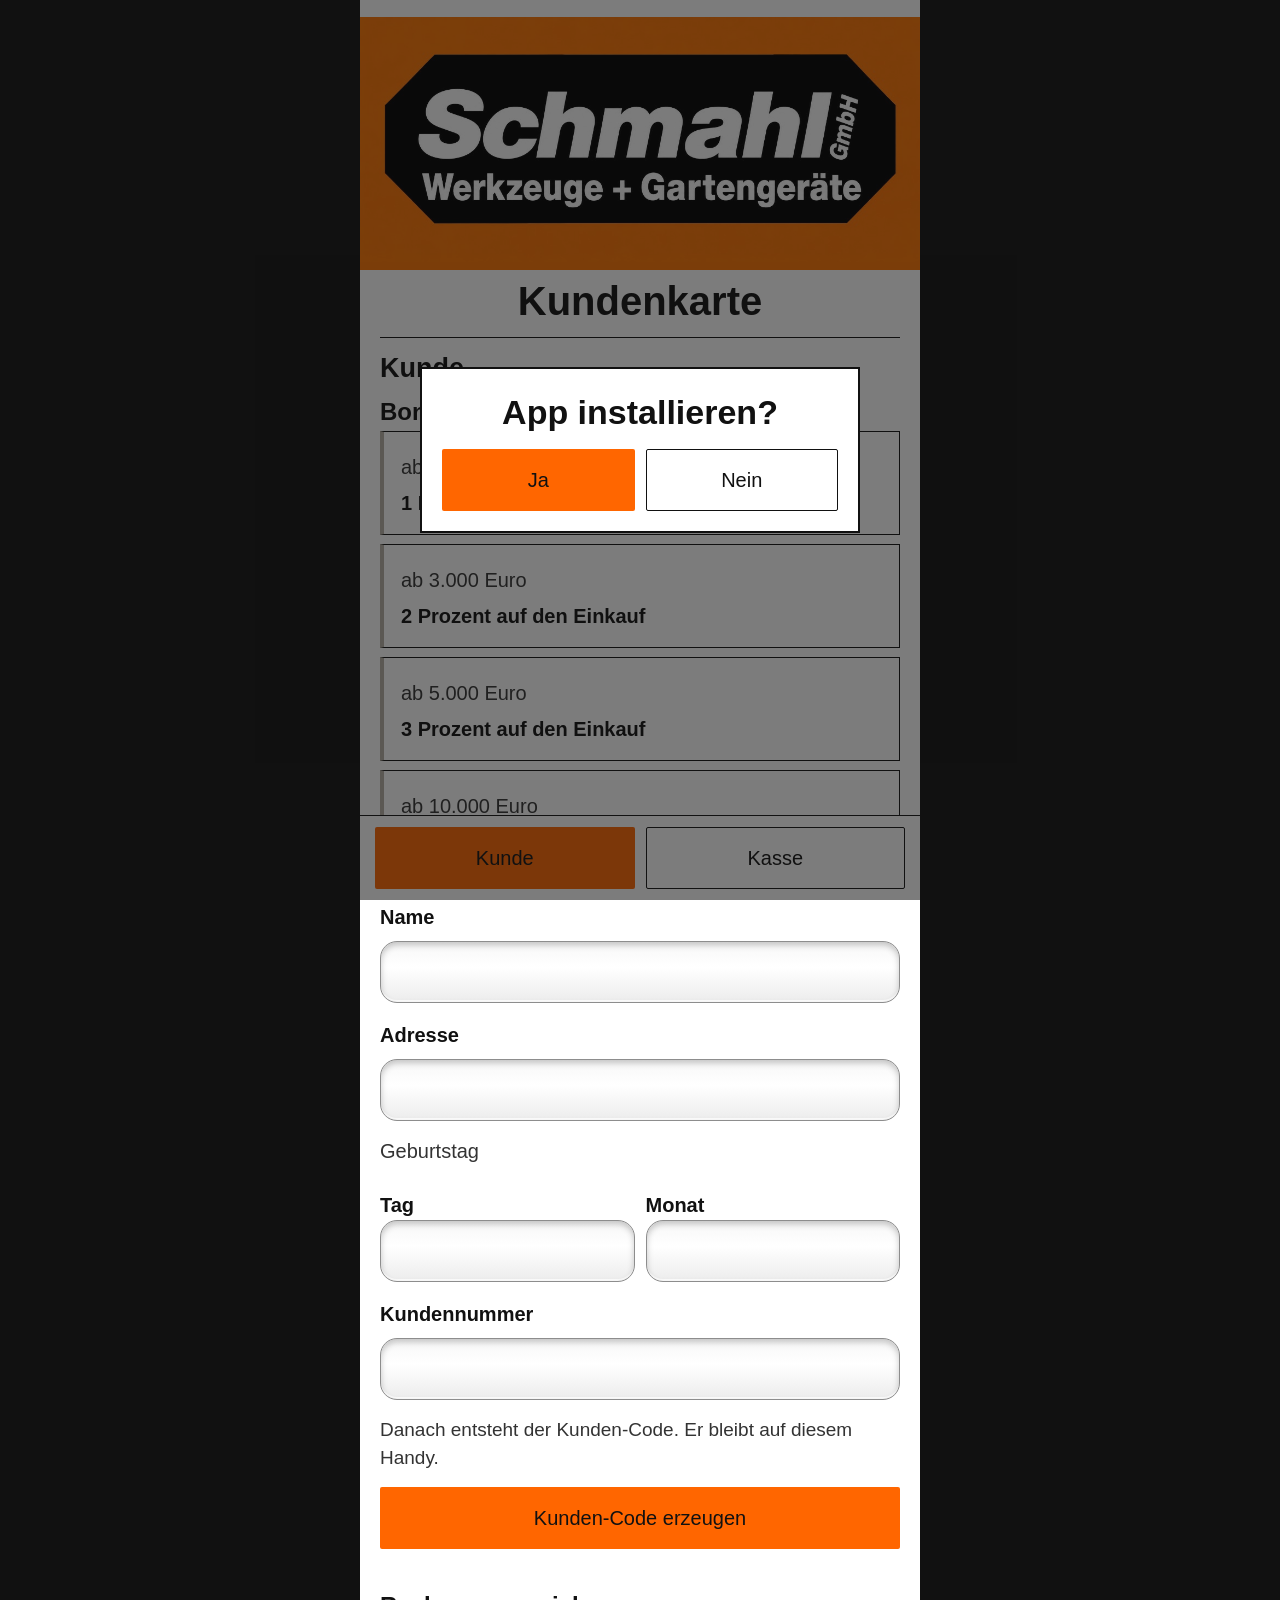
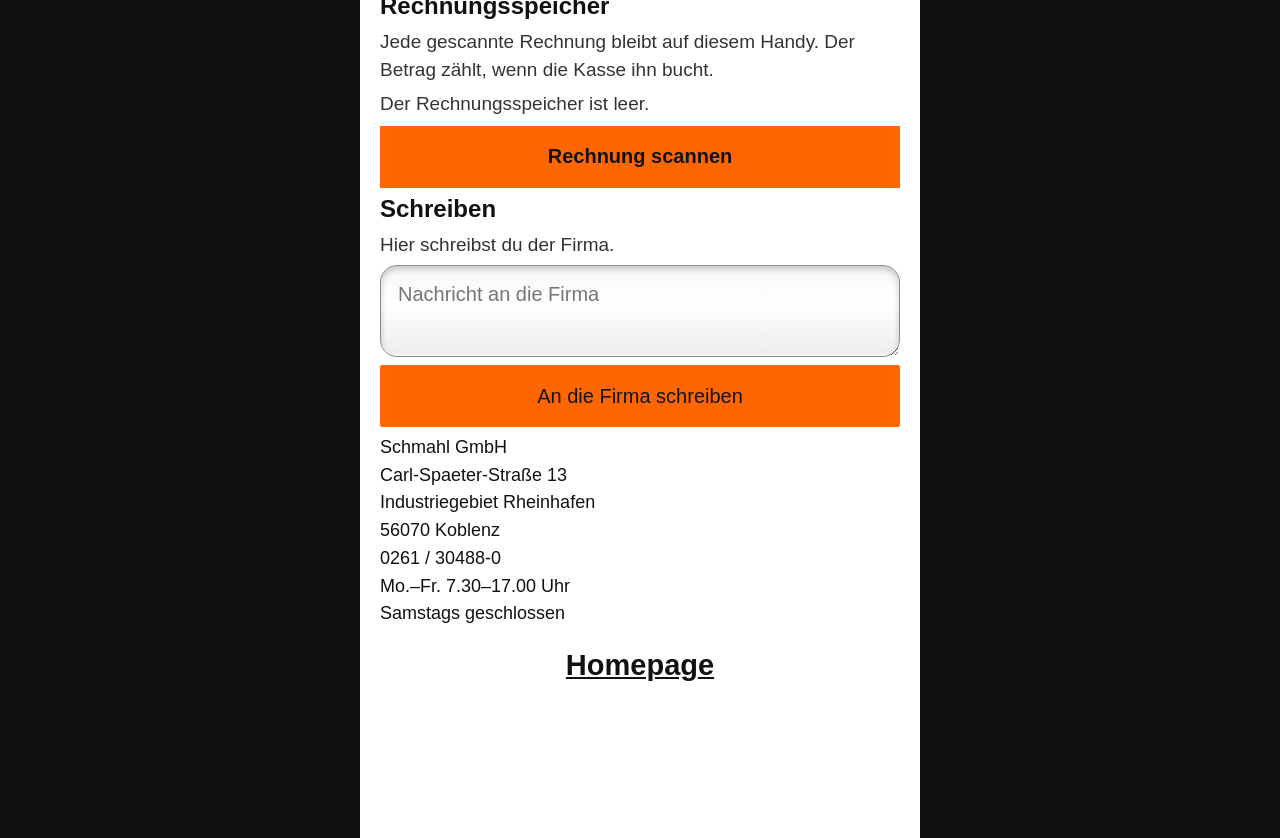
==== index.html @ 0615baf2 "Setze den Schriftzug Homepage mittig und fett." ====
<!DOCTYPE html>
<html lang="de">
<head>
  <meta charset="utf-8">
  <meta name="viewport" content="width=device-width, initial-scale=1, viewport-fit=cover">
  <meta name="theme-color" content="#ff6600">
  <meta name="apple-mobile-web-app-capable" content="yes">
  <meta name="mobile-web-app-capable" content="yes">
  <meta name="apple-mobile-web-app-title" content="Schmahl">
  <meta name="apple-mobile-web-app-status-bar-style" content="black-translucent">
  <title>Kundenkarte Schmahl</title>
  <link rel="icon" href="icon-192.png?v=3" type="image/png">
  <link rel="apple-touch-icon" href="icon-512.png?v=3">
  <link rel="manifest" href="manifest.webmanifest">
  <link rel="stylesheet" href="style.css">
</head>
<body data-eingang="kunde">
  <main>
    <header class="top">
      <div class="logo-band">
        <button type="button" id="logo-button" class="logo-button" aria-label="Schmahl GmbH">
          <img id="logo" class="logo" alt="" src="banner.png?v=4" hidden>
          <span id="wordmark" class="wordmark">Schmahl</span>
        </button>
      </div>
      <p class="role">Kundenkarte</p>
    </header>
    <nav class="switch" aria-label="Eingang">
      <button type="button" id="tab-kunde" aria-pressed="true">Kunde</button>
      <button type="button" id="tab-kasse" aria-pressed="false">Kasse</button>
    </nav>
    <div class="panels">
      <section id="kunde" aria-label="Kunde">
        <h2>Kunde</h2>
        <p>Einen Moment.</p>
      </section>
      <section id="kasse" aria-label="Kasse">
        <h2>Kasse</h2>
      </section>
    </div>
    <div id="shop-lines" class="shop-lines"></div>
    <p class="homepage"><a href="https://www.gartentechnik-koblenz.de/">Homepage</a></p>
  </main>
  <div id="install-ask" class="install-ask" hidden>
    <div class="install-card" role="dialog" aria-modal="true" aria-labelledby="install-title">
      <h2 id="install-title">App installieren?</h2>
      <p id="install-hint" class="hint" hidden></p>
      <div class="install-actions">
        <button type="button" id="install-yes">Ja</button>
        <button type="button" id="install-no" class="quiet">Nein</button>
      </div>
    </div>
  </div>
  <script src="store.js"></script>
  <script src="app.js"></script>
</body>
</html>
---- style.css ----
:root {
  --paper: #ffffff;
  --ink: #111111;
  --muted: #333333;
  --line: #111111;
  --orange: #ff6600;
  --black: #111111;
  color-scheme: light;
}

* { box-sizing: border-box; }

html {
  font-size: 20px;
  text-size-adjust: 100%;
}

body {
  margin: 0;
  background: var(--black);
  color: var(--ink);
  font-family: "Segoe UI", "Helvetica Neue", sans-serif;
  line-height: 1.45;
}

main {
  max-width: 28rem;
  min-height: 100vh;
  min-height: 100dvh;
  margin: 0 auto;
  background: var(--paper);
  padding:
    calc(0.85rem + env(safe-area-inset-top))
    1rem
    calc(7.4rem + env(safe-area-inset-bottom));
}

body[data-stufe="1"] {
  --paper: #d9d9d9;
  --ink: #111111;
  --muted: #333333;
  --line: #111111;
  background: #d9d9d9;
}

body[data-stufe="2"] {
  --paper: #3c3c3c;
  --ink: #f4f4f4;
  --muted: #d2d2d2;
  --line: #f4f4f4;
  background: #3c3c3c;
}

body[data-stufe="3"] {
  --paper: #111111;
  --ink: #f4f4f4;
  --muted: #cfcfcf;
  --line: #f4f4f4;
  background: #111111;
}

body[data-stufe="2"],
body[data-stufe="3"] { color-scheme: dark; }

body[data-stufe="2"] .error,
body[data-stufe="3"] .error { color: #ffb4b4; }

.barcode,
.benefit,
.step,
.note-line,
.install-card {
  color: #111111;
  --ink: #111111;
  --muted: #333333;
  --line: #111111;
}

h1, h2, h3 { font-weight: 650; line-height: 1.2; }
h2 { font-size: 1.35rem; margin: 0 0 0.7rem; }
h3 { font-size: 1.2rem; margin: 0.2rem 0; }

p { margin: 0.35rem 0; }

a { color: inherit; }

button, input, textarea, label.scan-button {
  font: inherit;
  touch-action: manipulation;
}

button, label.scan-button { color: inherit; }

input, textarea { color: #111111; }

button {
  background: var(--orange);
  color: var(--black);
  border: 0;
  border-radius: 2px;
  padding: 0.75rem 1rem;
  min-height: 3.1rem;
  width: 100%;
  cursor: pointer;
}

button[aria-pressed="false"],
button.quiet {
  background: transparent;
  color: var(--ink);
  border: 1px solid var(--line);
}

button:disabled { opacity: 0.55; cursor: default; }

input, textarea {
  width: 100%;
  padding: 0.7rem 0.85rem;
  border: 1px solid #8d8d8d;
  border-radius: 0.85rem;
  background: linear-gradient(180deg, #f7f7f7 0%, #ffffff 42%, #ececec 100%);
  box-shadow:
    inset 0 3px 6px rgba(0, 0, 0, 0.22),
    inset 0 -2px 0 rgba(255, 255, 255, 0.9),
    0 1px 0 rgba(255, 255, 255, 0.65);
  min-height: 3.1rem;
}

textarea { min-height: 4.6rem; resize: vertical; }

.birthday {
  display: grid;
  grid-template-columns: 1fr 1fr;
  gap: 0.55rem;
}

label { display: block; margin-top: 0.45rem; font-weight: 650; }

:focus-visible {
  outline: 2px solid var(--orange);
  outline-offset: 2px;
}

.top {
  margin-left: -1rem;
  margin-right: -1rem;
  text-align: center;
}

.logo-band {
  display: block;
  width: 100%;
  background: #fd7402;
}

.wordmark {
  margin: 0;
  font-family: Georgia, "Palatino Linotype", Palatino, serif;
  font-size: 2.5rem;
  font-weight: 600;
  letter-spacing: 0.01em;
  line-height: 1.05;
}

button.logo-button {
  width: 100%;
  height: auto;
  min-height: 0;
  padding: 0;
  border: 0;
  border-radius: 0;
  overflow: hidden;
  background: #fd7402;
  line-height: 0;
}

button.logo-button:hover { background: #fd7402; }

.logo {
  display: block;
  width: 100%;
  height: auto;
  object-fit: contain;
}

.logo[hidden],
[hidden] { display: none !important; }

.role {
  margin: 0.45rem 1rem 0.7rem;
  color: var(--ink);
  font-size: 2rem;
  font-weight: 700;
  line-height: 1.1;
  text-align: center;
}

.shop-lines { font-size: 0.9rem; }
.shop-lines p { margin: 0.08rem 0; }

.shop-lines a { text-decoration: none; }

.homepage {
  margin: 0.9rem 0 0.2rem;
  text-align: center;
  font-size: 1.45rem;
  font-weight: 700;
}

.homepage a { font-weight: 700; }

.switch {
  position: fixed;
  z-index: 3;
  left: 50%;
  bottom: 0;
  transform: translateX(-50%);
  width: min(100%, 28rem);
  display: grid;
  grid-template-columns: 1fr 1fr;
  gap: 0.55rem;
  margin: 0;
  padding: 0.55rem 0.75rem calc(0.55rem + env(safe-area-inset-bottom));
  background: var(--paper);
  border-top: 1px solid var(--line);
}

section {
  margin-top: 0.45rem;
  padding-top: 0.7rem;
  border-top: 1px solid var(--line);
}

body[data-eingang="kunde"] #kasse { display: none; }
body[data-eingang="kasse"] #kunde { display: none; }

.number {
  font-family: Consolas, "Cascadia Mono", "Courier New", monospace;
  font-size: clamp(1.7rem, 8.5vw, 2.5rem);
  letter-spacing: 0.12em;
  text-align: center;
  margin: 0.3rem 0 0.7rem;
  user-select: all;
}

.barcode {
  background: #fff;
  border: 1px solid var(--line);
  padding: 0.45rem 0.2rem;
  margin: 0.2rem 0 0.5rem;
}

.barcode svg {
  display: block;
  width: 100%;
  height: 7.2rem;
}

.figure {
  font-size: 1.7rem;
  font-weight: 650;
  margin: 0.15rem 0 0.7rem;
}

.progress-block { margin: 0.15rem 0 0.8rem; }

.progress {
  height: 0.9rem;
  background: rgba(17, 17, 17, 0.12);
  border: 1px solid var(--line);
  overflow: hidden;
}

.progress-fill {
  height: 100%;
  background: var(--orange);
}

body[data-stufe="2"] .progress,
body[data-stufe="3"] .progress { background: rgba(255, 255, 255, 0.16); }

.stack { display: grid; gap: 0.45rem; margin: 0.4rem 0 1rem; }

.benefit {
  background: #fff;
  border: 1px solid var(--line);
  border-left: 4px solid var(--orange);
  padding: 0.75rem 0.85rem;
  margin: 0.55rem 0;
}

.benefit.redeemed { border-left-color: #b7b0a4; }

.steps { display: grid; gap: 0.45rem; margin: 0.2rem 0 1rem; }

.step {
  background: #fff;
  border: 1px solid var(--line);
  border-left: 4px solid #b7b0a4;
  padding: 0.7rem 0.85rem;
}

.step.reached { border-left-color: var(--orange); }
.step.current { background: #fff3eb; }
.step .step-rate { font-weight: 700; margin: 0.1rem 0; }

.benefit p { margin: 0.15rem 0; }

.tier-label { color: var(--muted); }

.muted, .hint { color: var(--muted); }
.hint { font-size: 0.95rem; }

.ok { color: var(--ink); }
.error { color: #6e2e2e; }

label.scan-button {
  display: grid;
  place-items: center;
  width: 100%;
  min-height: 3.1rem;
  margin-top: 0.4rem;
  background: var(--orange);
  color: var(--black);
  font-weight: 650;
  cursor: pointer;
}

input.scan-input {
  position: absolute;
  width: 1px;
  height: 1px;
  min-height: 0;
  padding: 0;
  border: 0;
  opacity: 0;
}

.stored-receipt { margin: 0.7rem 0 0; }
.stored-receipt .hint { margin-bottom: 0.15rem; }

.shot {
  display: block;
  width: 100%;
  margin: 0.4rem 0 0.7rem;
  border: 2px solid var(--black);
  background: #fff;
}

.month {
  margin: 1rem 0;
  padding: 0.8rem 0;
  border-top: 1px solid var(--line);
  border-bottom: 1px solid var(--line);
}

.thread { margin: 0.3rem 0 0.8rem; }

.note-line {
  margin: 0.35rem 0;
  padding: 0.45rem 0.65rem;
  border-left: 4px solid var(--black);
  background: #fff;
}

.note-line.firma { border-left-color: var(--orange); }

.note-line .who { font-weight: 650; }

.install-ask {
  position: fixed;
  z-index: 6;
  inset: 0;
  display: grid;
  place-items: center;
  padding: 1rem;
  background: rgba(17, 17, 17, 0.55);
}

.install-card {
  width: min(100%, 22rem);
  background: #fff;
  padding: 1.15rem 1rem 1rem;
  border: 2px solid var(--black);
}

.install-card h2 {
  font-size: 1.7rem;
  font-weight: 700;
  margin: 0 0 0.85rem;
  text-align: center;
}

.install-actions {
  display: grid;
  grid-template-columns: 1fr 1fr;
  gap: 0.55rem;
  margin-top: 0.85rem;
}

@media (hover: hover) {
  button:hover { background: #e65c00; }
  button[aria-pressed="false"]:hover,
  button.quiet:hover { background: #fff3eb; }
  button.logo-button:hover { background: #fd7402; }
}

@media (max-width: 359px) {
  .number { letter-spacing: 0.06em; }
}
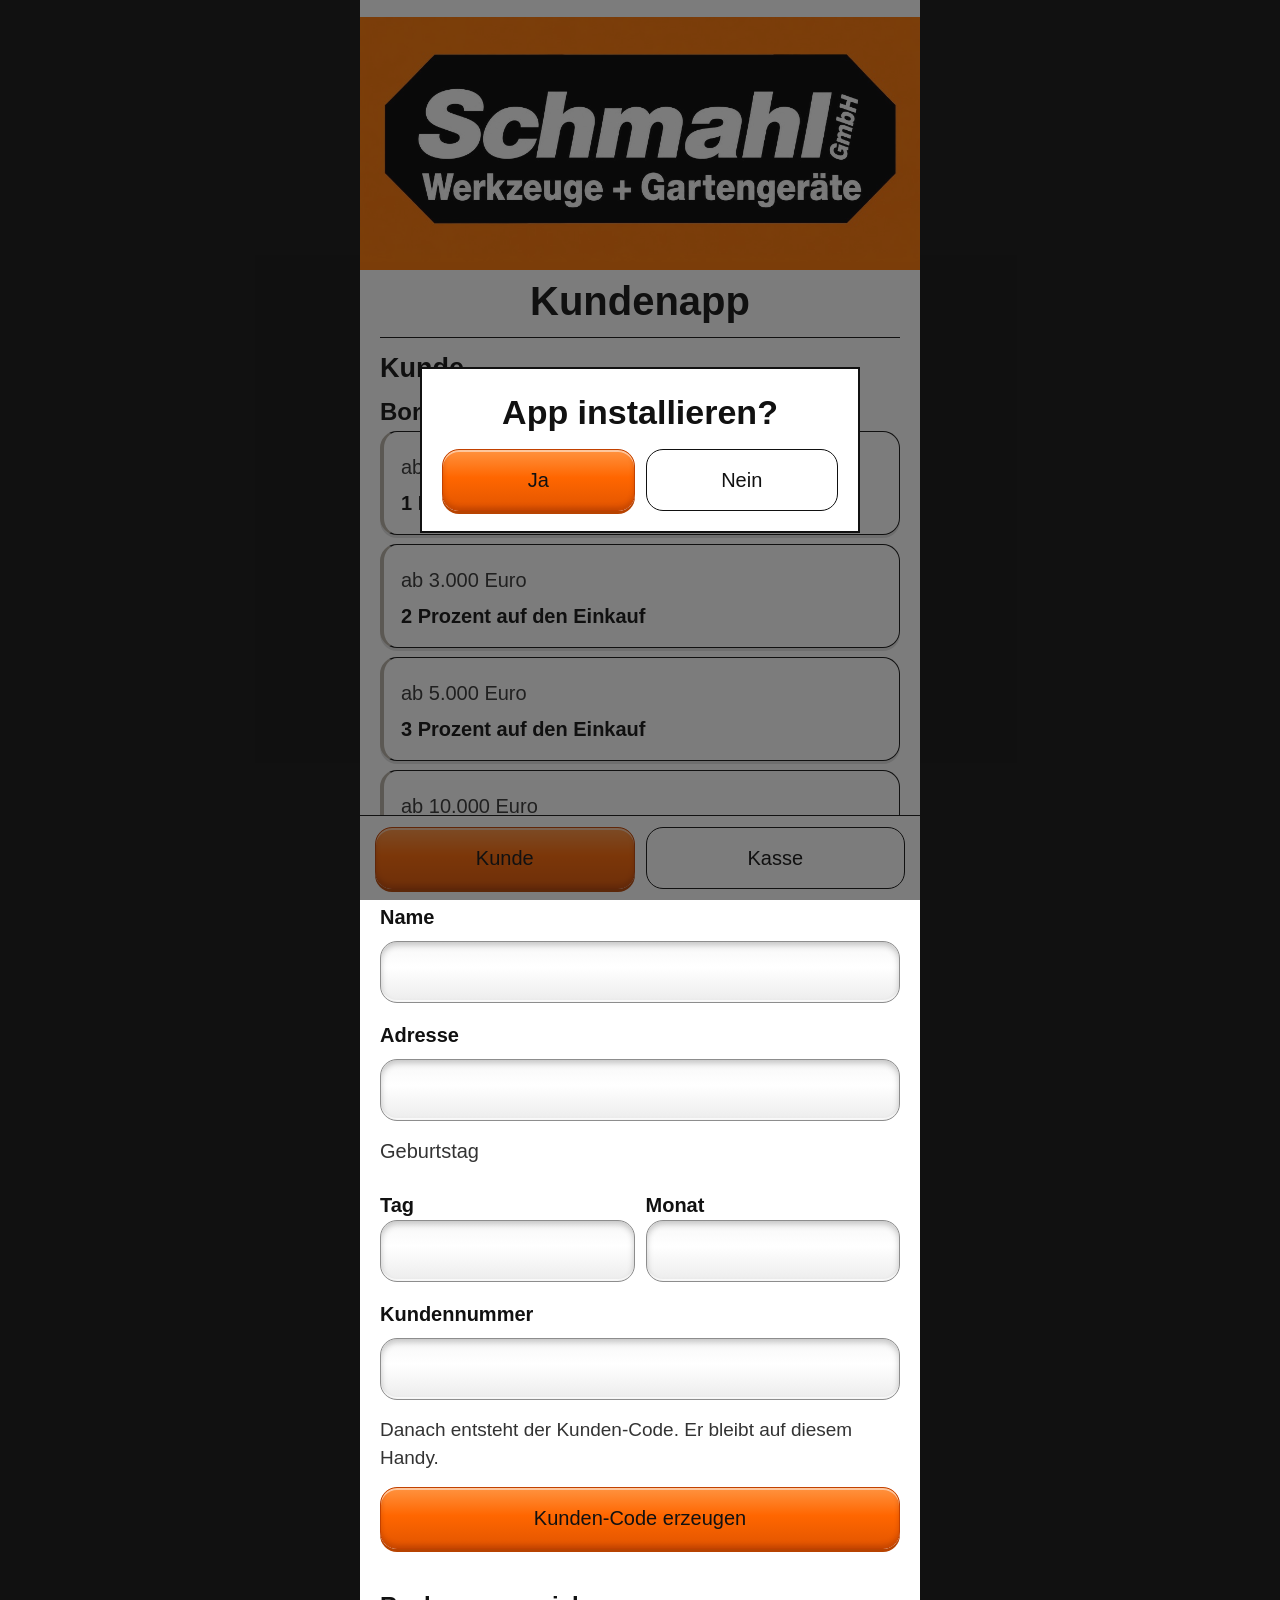
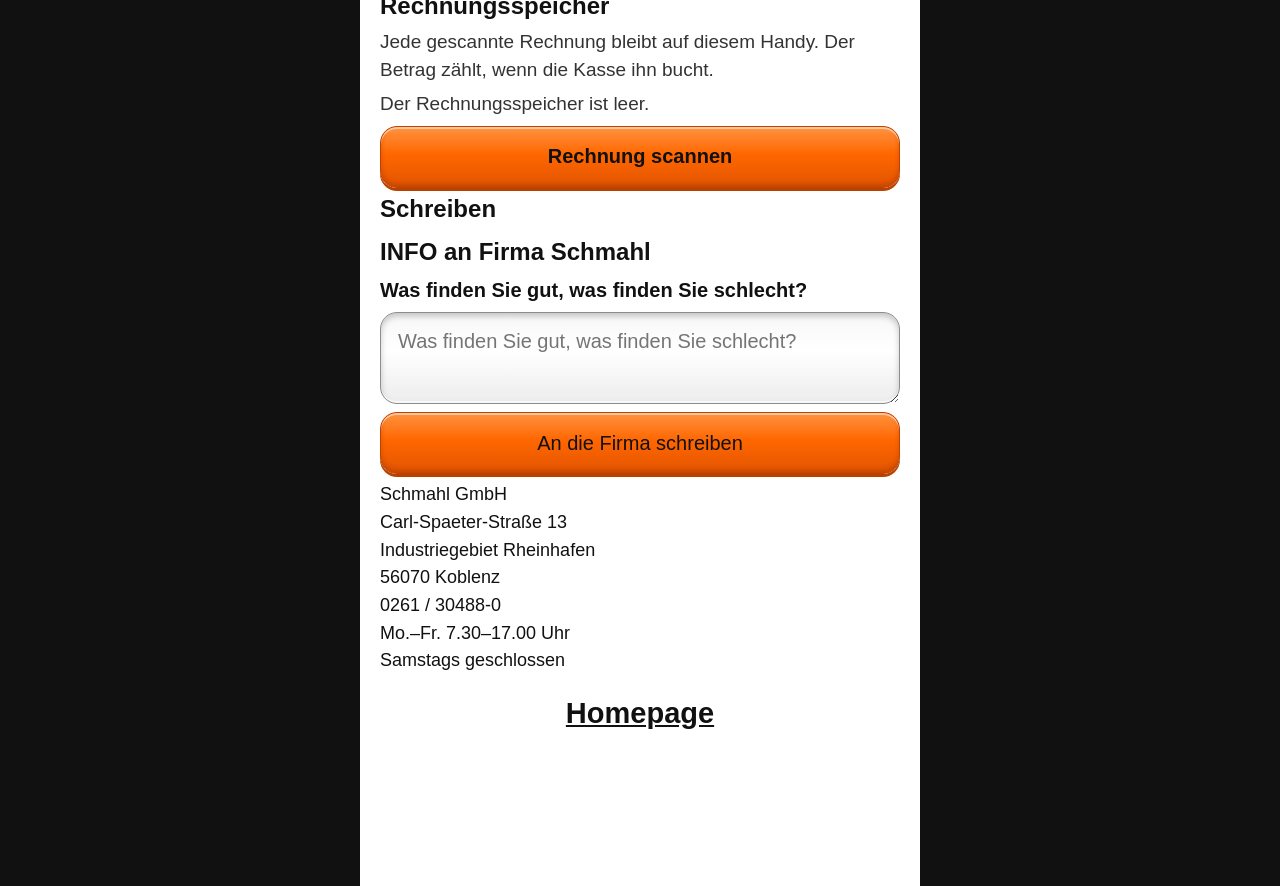
==== commit 03e2da3e: "Benenne den Schriftzug in Kundenapp um und runde die orangen Felder plastisch ab." ====
--- a/index.html
+++ b/index.html
@@ -8,7 +8,7 @@
   <meta name="mobile-web-app-capable" content="yes">
   <meta name="apple-mobile-web-app-title" content="Schmahl">
   <meta name="apple-mobile-web-app-status-bar-style" content="black-translucent">
-  <title>Kundenkarte Schmahl</title>
+  <title>Kundenapp Schmahl</title>
   <link rel="icon" href="icon-192.png?v=3" type="image/png">
   <link rel="apple-touch-icon" href="icon-512.png?v=3">
   <link rel="manifest" href="manifest.webmanifest">
@@ -23,7 +23,7 @@
           <span id="wordmark" class="wordmark">Schmahl</span>
         </button>
       </div>
-      <p class="role">Kundenkarte</p>
+      <p class="role">Kundenapp</p>
     </header>
     <nav class="switch" aria-label="Eingang">
       <button type="button" id="tab-kunde" aria-pressed="true">Kunde</button>
--- a/style.css
+++ b/style.css
@@ -93,15 +93,24 @@
 
 input, textarea { color: #111111; }
 
-button {
-  background: var(--orange);
-  color: var(--black);
-  border: 0;
-  border-radius: 2px;
+button:not(.logo-button),
+label.scan-button {
+  border-radius: 0.85rem;
   padding: 0.75rem 1rem;
   min-height: 3.1rem;
   width: 100%;
   cursor: pointer;
+}
+
+button:not(.logo-button):not(.quiet):not([aria-pressed="false"]),
+label.scan-button {
+  border: 1px solid #c24100;
+  background: linear-gradient(180deg, #ff9340 0%, #ff6600 46%, #e25500 100%);
+  color: var(--black);
+  box-shadow:
+    inset 0 2px 0 rgba(255, 255, 255, 0.5),
+    inset 0 -3px 5px rgba(120, 30, 0, 0.28),
+    0 3px 0 #b84300;
 }
 
 button[aria-pressed="false"],
@@ -207,7 +216,13 @@
   font-weight: 700;
 }
 
-.homepage a { font-weight: 700; }
+.info-ask { margin: 0.55rem 0 0.2rem; }
+.info-title {
+  margin-bottom: 0.1rem;
+  font-size: 1.2rem;
+  font-weight: 700;
+}
+.info-ask p:last-child { font-weight: 700; }
 
 .switch {
   position: fixed;
@@ -265,10 +280,12 @@
 .progress-block { margin: 0.15rem 0 0.8rem; }
 
 .progress {
-  height: 0.9rem;
+  height: 1.35rem;
   background: rgba(17, 17, 17, 0.12);
   border: 1px solid var(--line);
+  border-radius: 0.85rem;
   overflow: hidden;
+  box-shadow: inset 0 2px 5px rgba(0, 0, 0, 0.22);
 }
 
 .progress-fill {
@@ -300,6 +317,14 @@
   padding: 0.7rem 0.85rem;
 }
 
+.step,
+.benefit {
+  border-radius: 0.85rem;
+  box-shadow:
+    inset 0 1px 0 rgba(255, 255, 255, 0.85),
+    0 3px 0 rgba(0, 0, 0, 0.12);
+}
+
 .step.reached { border-left-color: var(--orange); }
 .step.current { background: #fff3eb; }
 .step .step-rate { font-weight: 700; margin: 0.1rem 0; }
@@ -320,8 +345,6 @@
   width: 100%;
   min-height: 3.1rem;
   margin-top: 0.4rem;
-  background: var(--orange);
-  color: var(--black);
   font-weight: 650;
   cursor: pointer;
 }
@@ -399,7 +422,10 @@
 }
 
 @media (hover: hover) {
-  button:hover { background: #e65c00; }
+  button:not(.logo-button):not(.quiet):not([aria-pressed="false"]):hover,
+  label.scan-button:hover {
+    background: linear-gradient(180deg, #ff8124 0%, #e65c00 50%, #cc4e00 100%);
+  }
   button[aria-pressed="false"]:hover,
   button.quiet:hover { background: #fff3eb; }
   button.logo-button:hover { background: #fd7402; }
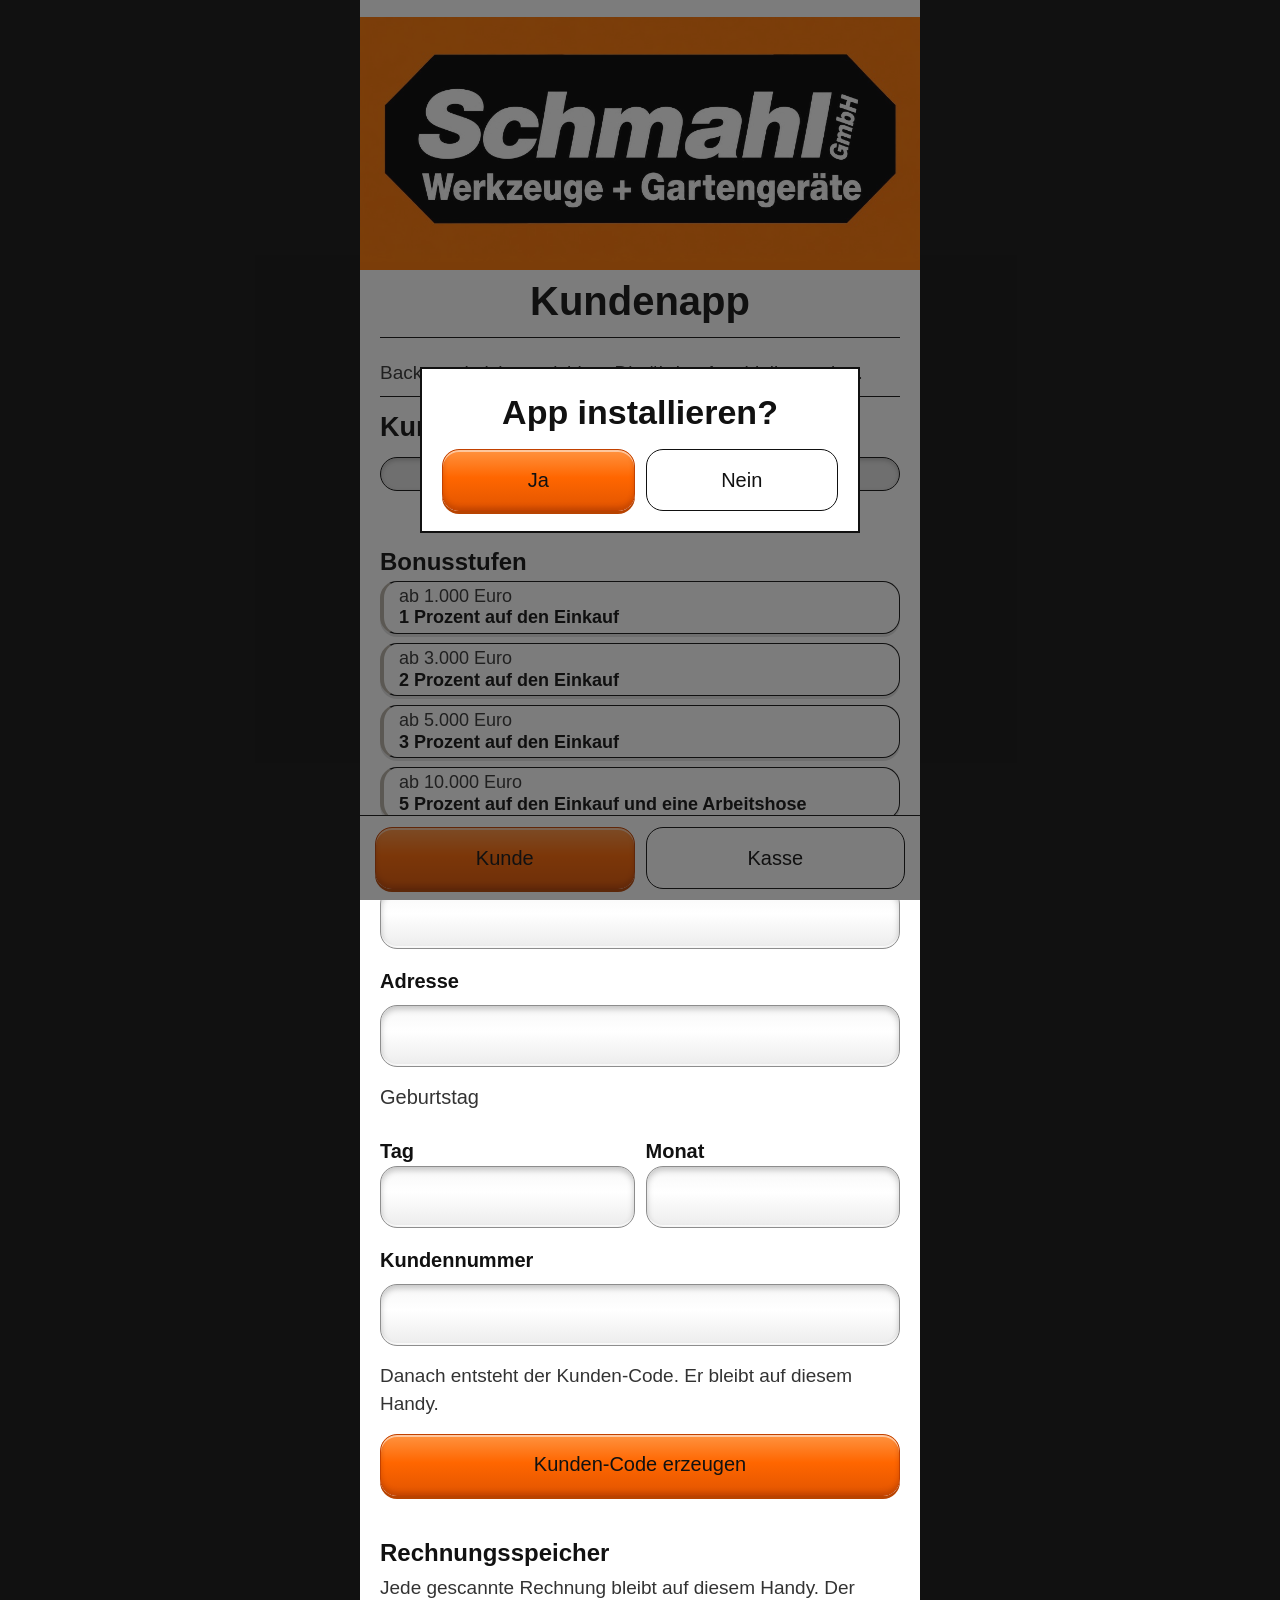
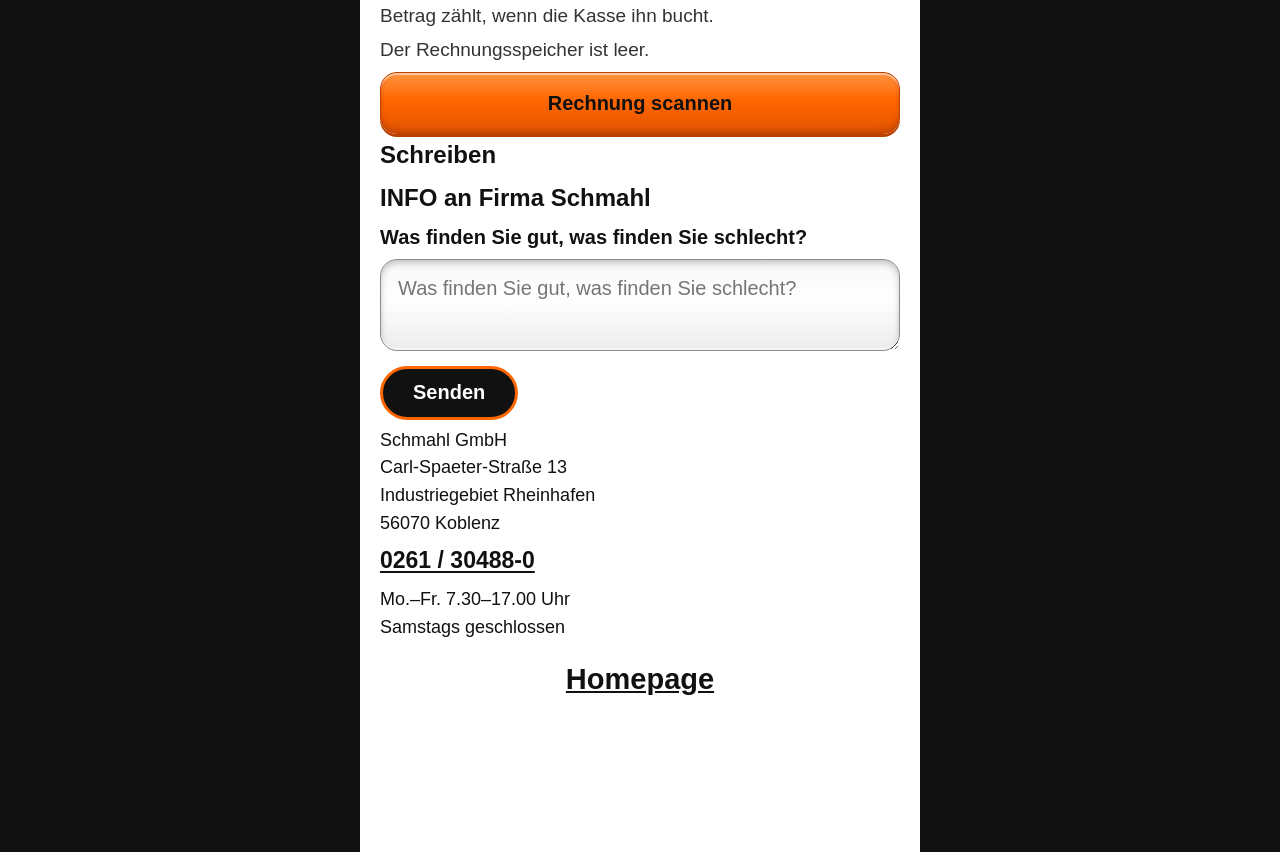
==== commit bb5b2640: "Let the Schmahl customer app read the public backpanel." ====
--- a/index.html
+++ b/index.html
@@ -29,6 +29,7 @@
       <button type="button" id="tab-kunde" aria-pressed="true">Kunde</button>
       <button type="button" id="tab-kasse" aria-pressed="false">Kasse</button>
     </nav>
+    <section id="panel-live" data-slug="schmahl" data-public-origin="https://app-backpanel.onrender.com" aria-label="Aus dem Backpanel"></section>
     <div class="panels">
       <section id="kunde" aria-label="Kunde">
         <h2>Kunde</h2>
@@ -51,7 +52,8 @@
       </div>
     </div>
   </div>
-  <script src="store.js"></script>
-  <script src="app.js"></script>
+  <script src="store.js?v=bon-betrag"></script>
+  <script src="app.js?v=bon-betrag"></script>
+  <script src="panel-link.js?v=schmahl-panel"></script>
 </body>
 </html>
--- a/style.css
+++ b/style.css
@@ -102,7 +102,7 @@
   cursor: pointer;
 }
 
-button:not(.logo-button):not(.quiet):not([aria-pressed="false"]),
+button:not(.logo-button):not(.quiet):not(.send):not([aria-pressed="false"]),
 label.scan-button {
   border: 1px solid #c24100;
   background: linear-gradient(180deg, #ff9340 0%, #ff6600 46%, #e25500 100%);
@@ -118,6 +118,19 @@
   background: transparent;
   color: var(--ink);
   border: 1px solid var(--line);
+}
+
+button.send {
+  width: auto;
+  min-height: 2.7rem;
+  margin-top: 0.35rem;
+  padding: 0.45rem 1.5rem;
+  border: 3px solid #ff6600;
+  border-radius: 999px;
+  background: #111111;
+  color: #ffffff;
+  font-weight: 650;
+  box-shadow: none;
 }
 
 button:disabled { opacity: 0.55; cursor: default; }
@@ -207,7 +220,14 @@
 .shop-lines { font-size: 0.9rem; }
 .shop-lines p { margin: 0.08rem 0; }
 
-.shop-lines a { text-decoration: none; }
+.shop-lines a.call {
+  display: inline-block;
+  padding: 0.35rem 0;
+  font-size: 1.15rem;
+  font-weight: 700;
+  text-decoration: underline;
+  text-underline-offset: 0.12em;
+}
 
 .homepage {
   margin: 0.9rem 0 0.2rem;
@@ -277,10 +297,16 @@
   margin: 0.15rem 0 0.7rem;
 }
 
-.progress-block { margin: 0.15rem 0 0.8rem; }
+.progress-block { margin: 0.15rem 0 1rem; }
+
+.progress-label {
+  margin: 0.4rem 0 0;
+  text-align: center;
+  font-weight: 700;
+}
 
 .progress {
-  height: 1.35rem;
+  height: 1.7rem;
   background: rgba(17, 17, 17, 0.12);
   border: 1px solid var(--line);
   border-radius: 0.85rem;
@@ -314,8 +340,12 @@
   background: #fff;
   border: 1px solid var(--line);
   border-left: 4px solid #b7b0a4;
-  padding: 0.7rem 0.85rem;
-}
+  padding: 0.2rem 0.75rem;
+  font-size: 0.9rem;
+  line-height: 1.2;
+}
+
+.step p { margin: 0; }
 
 .step,
 .benefit {
@@ -327,7 +357,7 @@
 
 .step.reached { border-left-color: var(--orange); }
 .step.current { background: #fff3eb; }
-.step .step-rate { font-weight: 700; margin: 0.1rem 0; }
+.step .step-rate { font-weight: 700; }
 
 .benefit p { margin: 0.15rem 0; }
 
@@ -422,7 +452,7 @@
 }
 
 @media (hover: hover) {
-  button:not(.logo-button):not(.quiet):not([aria-pressed="false"]):hover,
+  button:not(.logo-button):not(.quiet):not(.send):not([aria-pressed="false"]):hover,
   label.scan-button:hover {
     background: linear-gradient(180deg, #ff8124 0%, #e65c00 50%, #cc4e00 100%);
   }
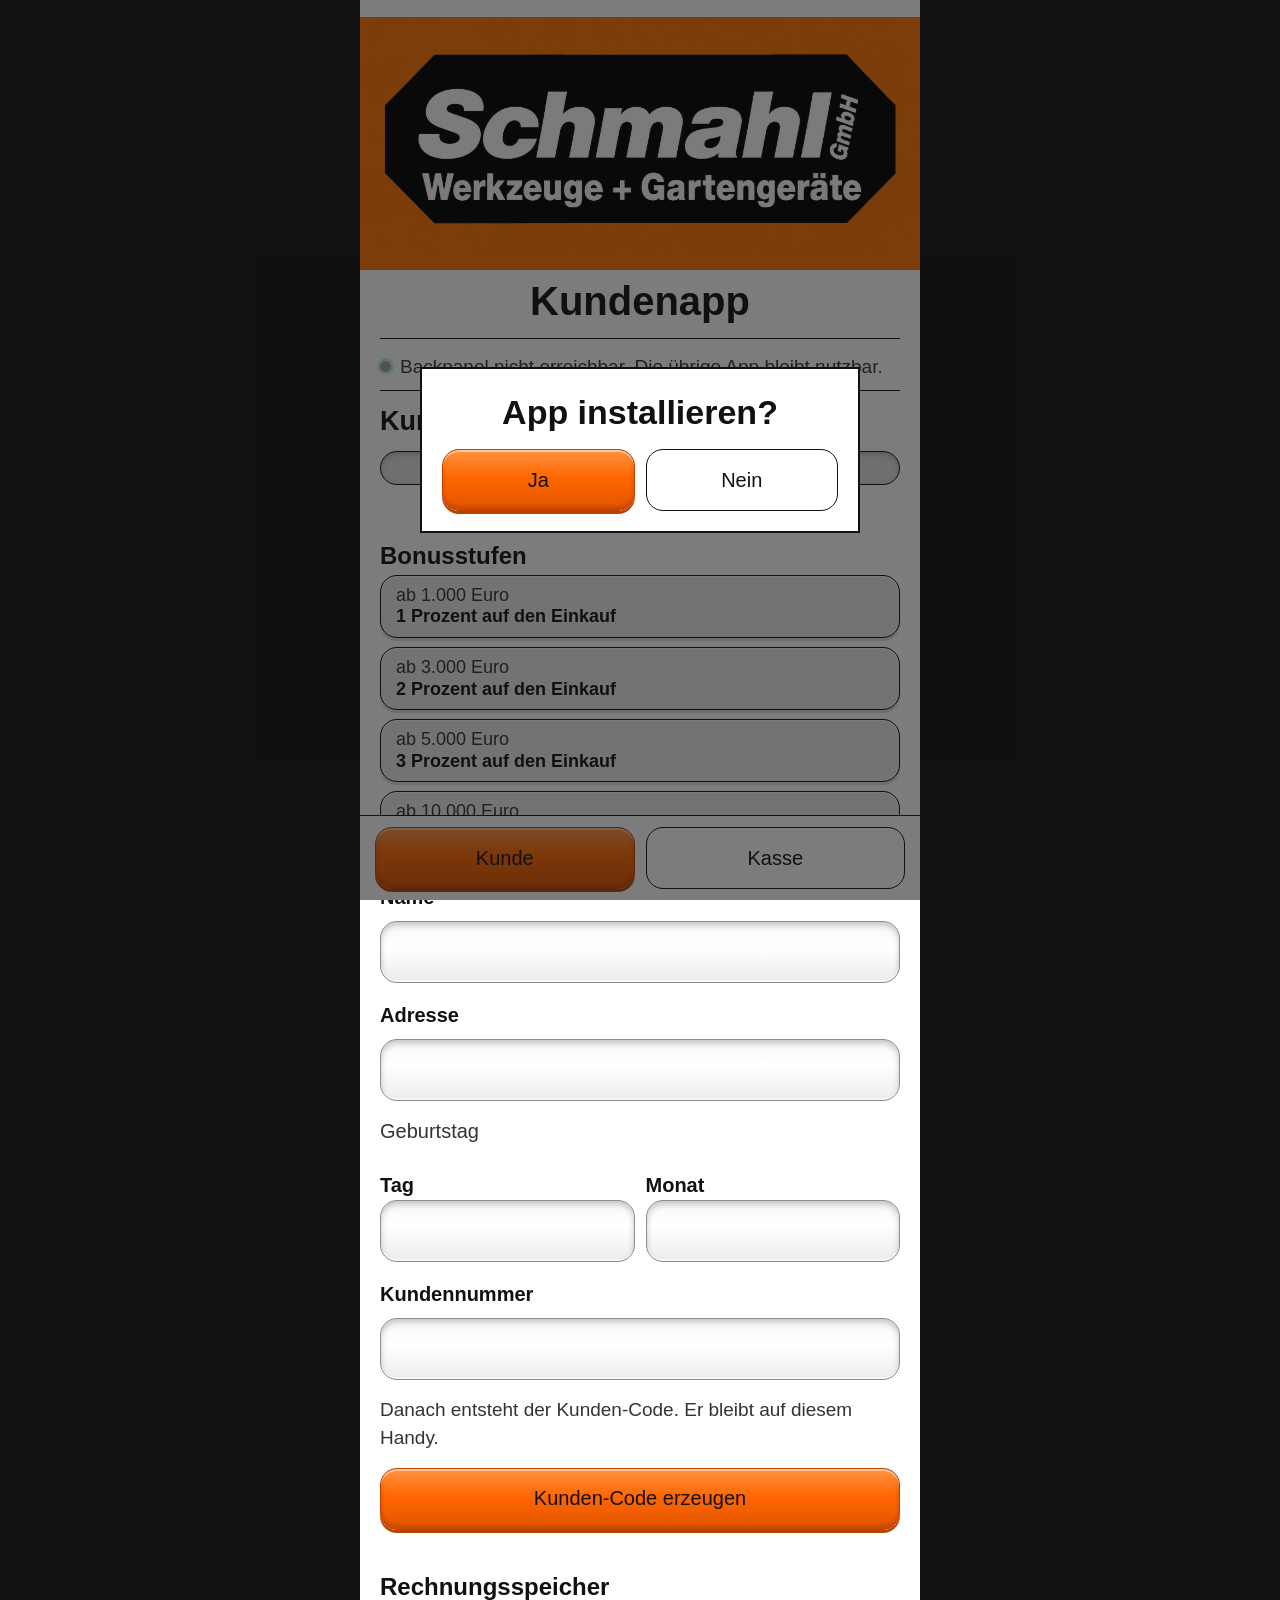
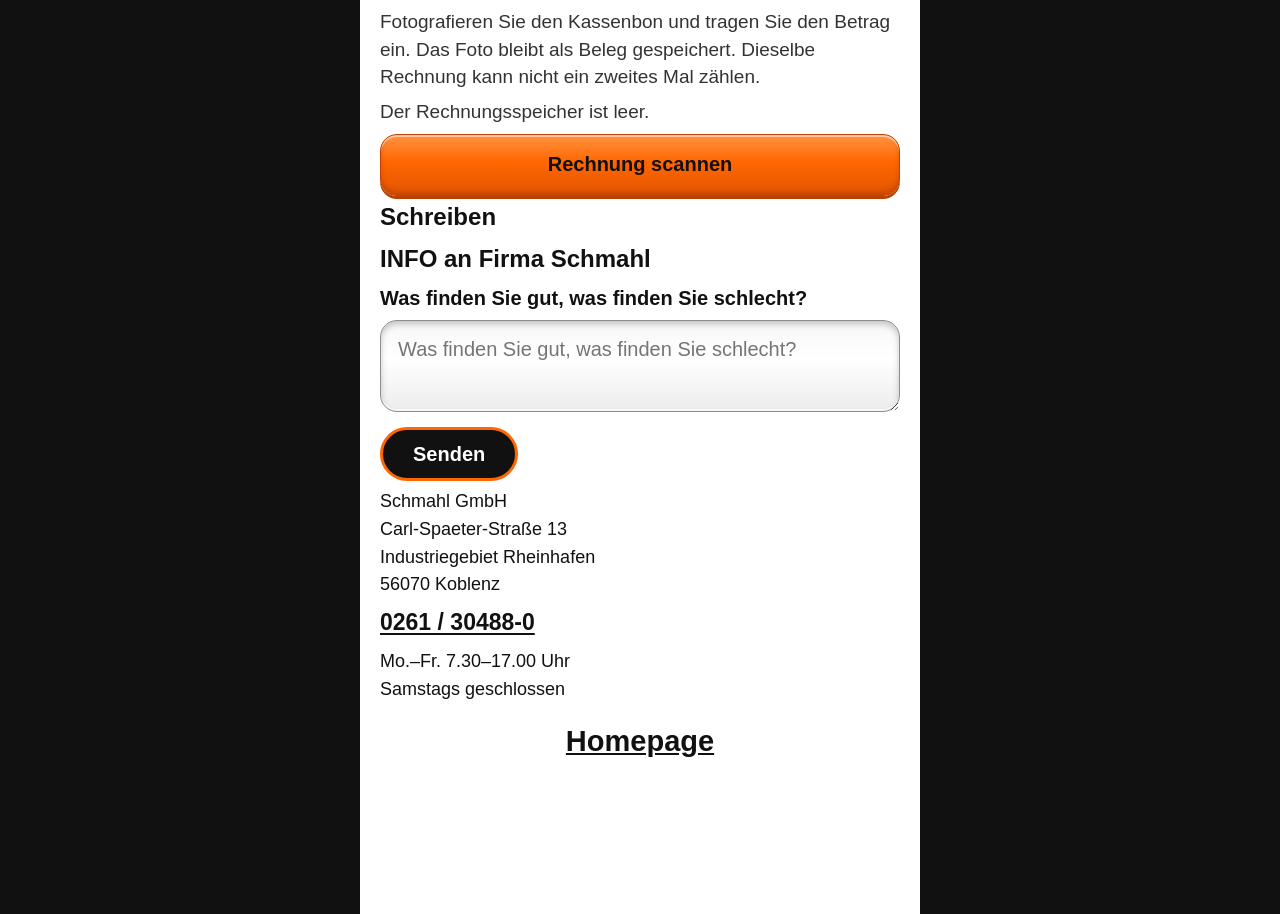
==== commit ff8280b8: "Make the Schmahl customer screen follow the backpanel factory settings." ====
--- a/index.html
+++ b/index.html
@@ -52,8 +52,8 @@
       </div>
     </div>
   </div>
-  <script src="store.js?v=bon-betrag"></script>
-  <script src="app.js?v=bon-betrag"></script>
+  <script src="store.js?v=panel-steuerung"></script>
+  <script src="app.js?v=panel-steuerung"></script>
   <script src="panel-link.js?v=schmahl-panel"></script>
 </body>
 </html>
--- a/style.css
+++ b/style.css
@@ -167,6 +167,25 @@
   margin-left: -1rem;
   margin-right: -1rem;
   text-align: center;
+}
+
+#panel-live {
+  margin: 0.75rem 0 0;
+}
+
+#panel-live .live-status {
+  display: flex;
+  align-items: center;
+  gap: 0.45rem;
+  margin: 0 0 0.4rem;
+}
+
+#panel-live .live-dot {
+  width: 0.55rem;
+  height: 0.55rem;
+  border-radius: 50%;
+  background: #2dd4bf;
+  box-shadow: 0 0 0 3px rgba(45, 212, 191, 0.28);
 }
 
 .logo-band {
@@ -337,13 +356,24 @@
 .steps { display: grid; gap: 0.45rem; margin: 0.2rem 0 1rem; }
 
 .step {
-  background: #fff;
+  position: relative;
+  overflow: hidden;
+  background: #ececec;
   border: 1px solid var(--line);
-  border-left: 4px solid #b7b0a4;
-  padding: 0.2rem 0.75rem;
+  padding: 0.45rem 0.75rem;
   font-size: 0.9rem;
   line-height: 1.2;
 }
+
+.step-fill {
+  position: absolute;
+  left: 0;
+  top: 0;
+  bottom: 0;
+  background: var(--orange);
+}
+
+.step-copy { position: relative; }
 
 .step p { margin: 0; }
 
@@ -355,11 +385,21 @@
     0 3px 0 rgba(0, 0, 0, 0.12);
 }
 
-.step.reached { border-left-color: var(--orange); }
-.step.current { background: #fff3eb; }
 .step .step-rate { font-weight: 700; }
 
 .benefit p { margin: 0.15rem 0; }
+
+.slip-row {
+  display: grid;
+  grid-template-columns: 1.4fr 0.55fr 0.75fr;
+  gap: 0.35rem;
+  margin-top: 0.45rem;
+}
+.slip-sum { font-weight: 700; }
+.slip-choice, .slip-links { display: flex; flex-wrap: wrap; gap: 0.7rem; }
+.slip-check { display: flex; gap: 0.45rem; align-items: flex-start; margin: 0.55rem 0; }
+.slip-check input { width: auto; margin-top: 0.2rem; }
+.slip textarea { width: 100%; min-height: 4.2rem; }
 
 .tier-label { color: var(--muted); }
 
